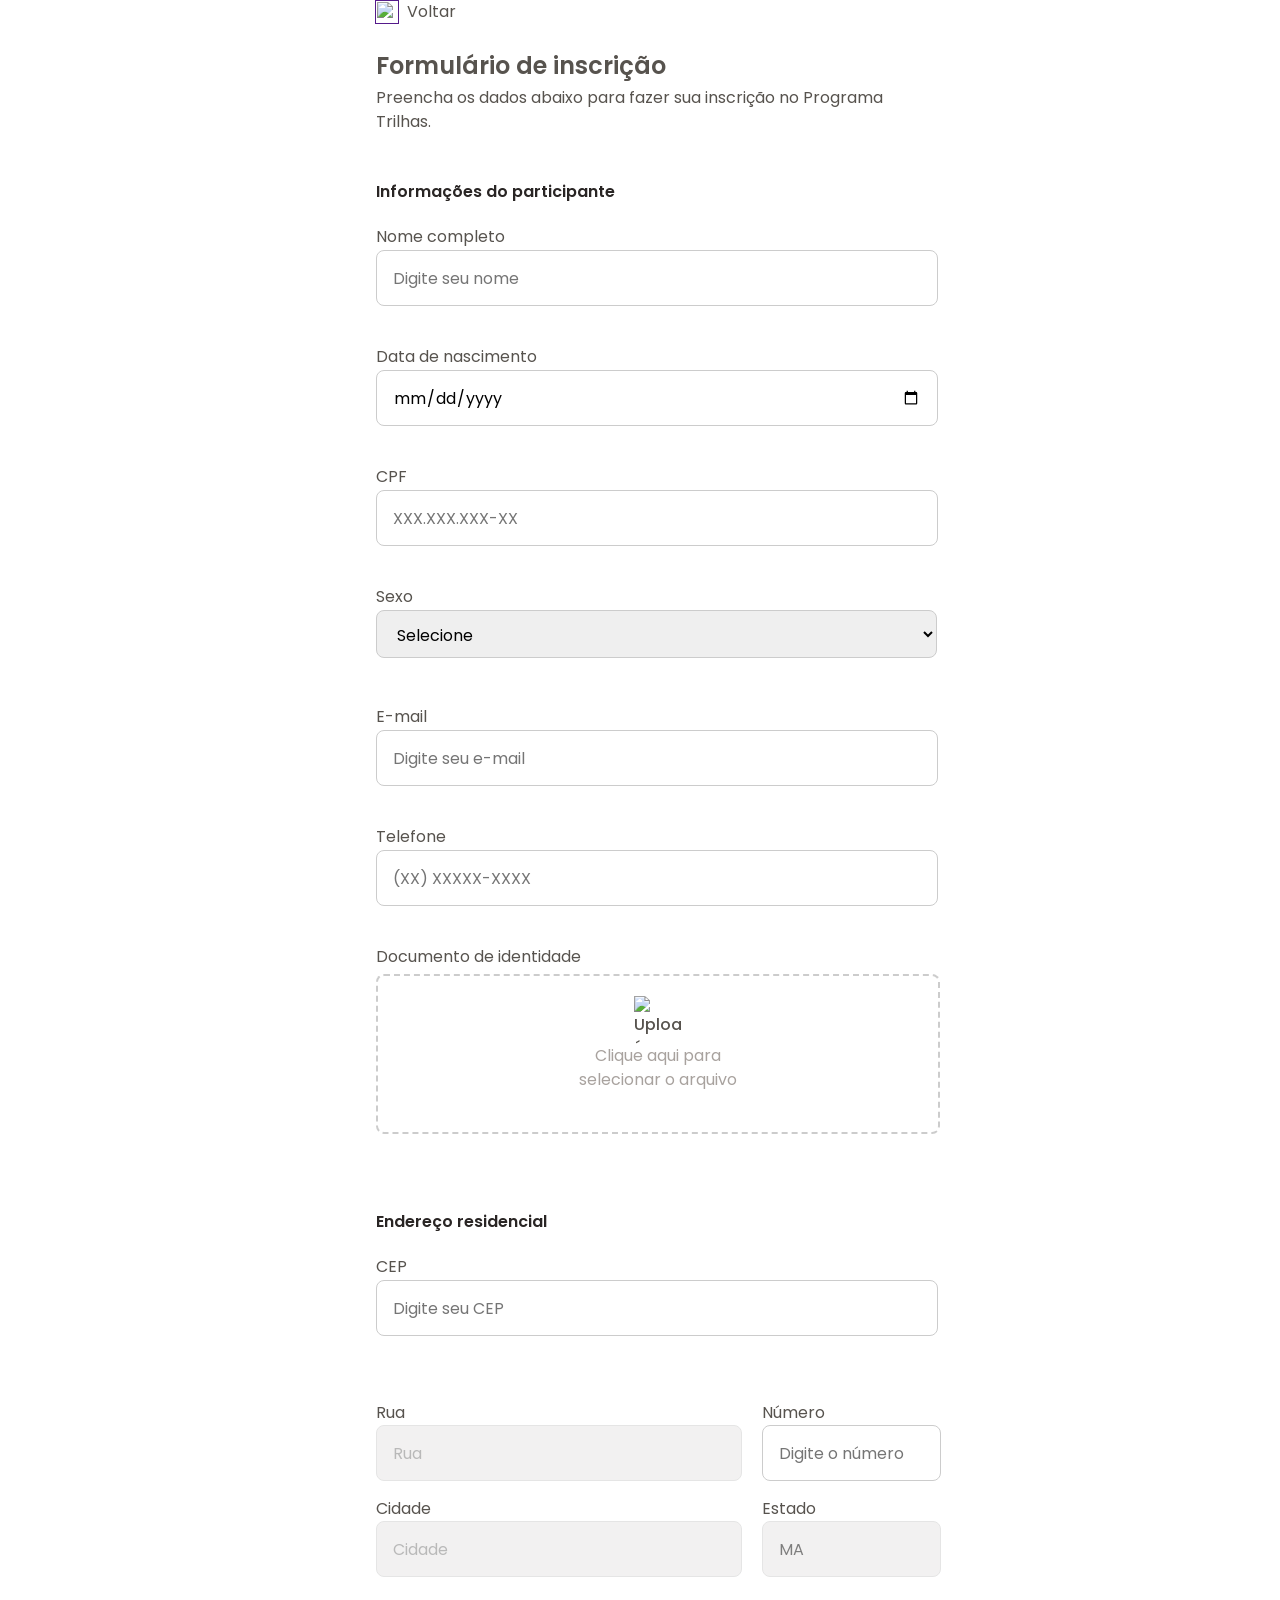
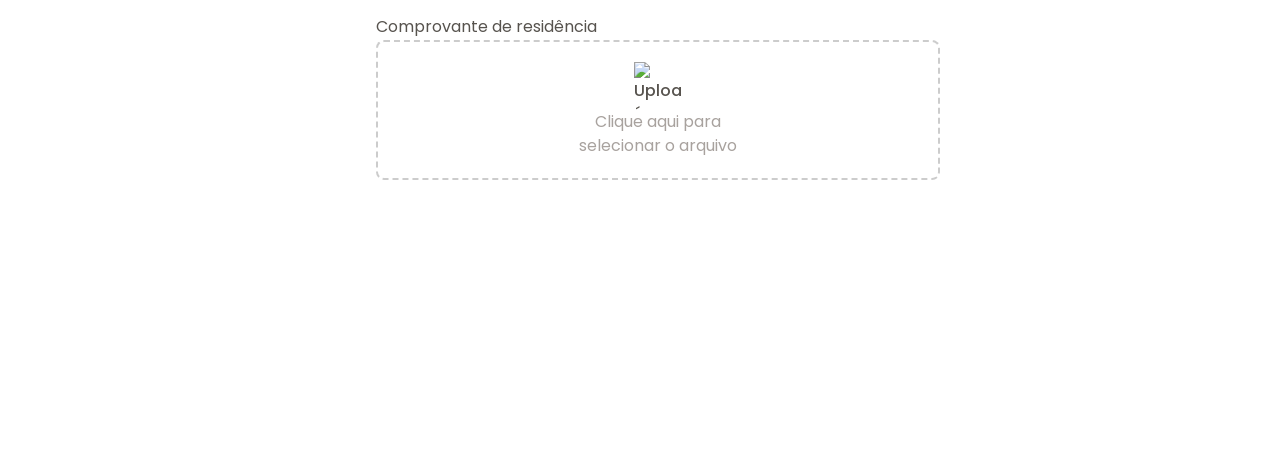
==== Desafio 2/index.html @ 5358ad91 "adição e atualização das primeiras duas seções." ====
<!DOCTYPE html>
<html lang="pt-br">
<head>
    <meta charset="UTF-8">
    <meta name="viewport" content="width=device-width, initial-scale=1.0">
    <title>Plataforma de Inscrição - Trilhas Inova</title>
    <link rel="stylesheet" href="styles/style.css">
</head>
<body>
    <header class="header__container">
        <div class="header__botao">
            <a href="" class="header__botao__link">
                <img src="assets/icons/arrow-left-02.png" alt="" class="header__botao__imagem">
            </a>
            <span class="header__link__texto">Voltar</span>
        </div>
        <div class="header__conteudo">
            <h1 class="header__texto">Formulário de inscrição</h1>
            <h2 class="header__texto__preencher">Preencha os dados abaixo para fazer sua inscrição no Programa Trilhas.</h2>
        </div>
        <body>
            <section class="informacoes__container">
                <h2 class="formulario__secao">Informações do participante</h2>
        
                <form id="form">
                    <div class="formulario__grupo">
                        <label for="nome" class="texto__caixadetexto">Nome completo</label>
                        <input type="text" class="caixadetexto" id="nome" placeholder="Digite seu nome" required>
                    </div>
        
                    <div class="formulario__grupo">
                        <label for="nascimento" class="texto__caixadetexto">Data de nascimento</label>
                        <input type="date" class="caixadetexto" id="nascimento" required>
                    </div>
        
                    <div class="formulario__grupo">
                        <label for="cpf" class="texto__caixadetexto">CPF</label>
                        <input type="text" class="caixadetexto" id="cpf" placeholder="XXX.XXX.XXX-XX" required>
                    </div>
        
                    <div class="formulario__grupo">
                        <label for="sexo" class="texto__caixadetexto">Sexo</label>
                        <select id="sexo" class="caixadetexto" required>
                            <option value="" disabled selected>Selecione</option>
                            <option>Feminino</option>
                            <option>Masculino</option>
                            <option>Outro</option>
                        </select>
                    </div>
        
                    <div class="formulario__grupo" id="#email">
                        <label for="email" class="texto__caixadetexto">E-mail</label>
                        <input type="email" class="caixadetexto" id="email" placeholder="Digite seu e-mail" required>
                        <span class="erro-email">Insira um e-mail válido</span>
                    </div>
        
                    <div class="formulario__grupo">
                        <label for="telefone" class="texto__caixadetexto">Telefone</label>
                        <input type="text" class="caixadetexto" id="telefone" placeholder="(XX) XXXXX-XXXX" required>
                    </div>

                    <div class="formulario__grupo" id="documento__identidade">
                        <label for="documento" class="texto__caixadetexto">Documento de identidade</label>
                        <div class="upload-container">
                            <input type="file" id="documento" class="file-input" accept="image/*, .pdf">
                            <label for="documento" class="file-label">
                                <img src="assets/icons/cloud-upload.png" class="upload__image" alt="Upload Ícone">
                                <span class="upload__text">Clique aqui para selecionar o arquivo</span>
                            </label>
                        </div>
                    </div>
                </form>
            </section>

        <section class="endereco__container">
                <h3 class="formulario__secao">Endereço residencial</h3>
        
        <div class="formulario__grupo">
            <label for="cep" class="texto__caixadetexto">CEP</label>
            <input type="text" class="caixadetexto" id="cep" placeholder="Digite seu CEP" required>
        </div>
        
        <div class="formulario__linha">
            <div class="formulario__grupo__linha" id="linha">
                <label for="rua" class="texto__caixadetexto">Rua</label>
                <input type="text" class="caixadetexto" id="rua" placeholder="Rua" value=>
            </div>

            <div class="formulario__grupo__linha" id="linha">
                <label for="numero" class="texto__caixadetexto">Número</label>
                <input type="text" class="caixadetexto" id="numero" placeholder="Digite o número" required>
            </div>
        </div>
        
        <div class="formulario__linha">
            <div class="formulario__grupo__linha" id="linha">
                <label for="cidade" class="texto__caixadetexto">Cidade</label>
                <input type="text" class="caixadetexto" id="cidade" placeholder="Cidade" value= >
            </div>
            <div class="formulario__grupo__linha" id="linha">
                <label for="estado" class="texto__caixadetexto">Estado</label>
                <input type="text" class="caixadetexto" id="estado" value="MA" readonly>
            </div>
        </div>
        
        <div class="formulario__grupo" id="comprovante__residencia">
            <label for="documento" class="texto__caixadetexto">Comprovante de residência</label>
            <div class="upload-container">
                <input type="file" id="documento" class="file-input" accept="image/*, .pdf">
                <label for="documento" class="file-label">
                    <img src="assets/icons/cloud-upload.png" class="upload__image" alt="Upload Ícone">
                    <span class="upload__text">Clique aqui para selecionar o arquivo</span>
                </label>
            </div>
        </div>
            </section>
        
            <script src="script.js"></script>
        </body>
        </html>
---- Desafio 2/styles/style.css ----
@import url('https://fonts.googleapis.com/css2?family=Poppins:ital,wght@0,100;0,200;0,300;0,400;0,500;0,600;0,700;0,800;0,900;1,100;1,200;1,300;1,400;1,500;1,600;1,700;1,800;1,900&display=swap');

* {
    margin: 0;
    padding: 0;
    font-family: 'Poppins', sans-serif;
}

.header__container {
    display: flex;
    flex-direction: column;
    align-items: center;
    gap: 24px;
}

.header__botao {
    display: flex;
    flex-direction: row;
    margin-right: 450px;
    width: 80px;
    height: 24px;
    gap: 8px;
}

.header__botao__imagem {
    width: 24px;
    height: 24px;
}

.header__link__texto {
    font-weight: 400;
    font-size: 16px;
    line-height: 150%;
    letter-spacing: 0%;
    vertical-align: middle;
    color: #57534E;
    text-decoration: none;
    width: 48px;
    height: 24px;
}

.header__conteudo {
    letter-spacing: 0%;
    vertical-align: middle;
    width: 528px;
    color: #57534E;
    display: flex;
    flex-direction: column;
    gap: 8px;
}

.header__texto {
    font-weight: 600;
    font-size: 24px;
    height: 30px;
}

.header__texto__preencher {
    font-weight: 400;
    font-size: 16px;
    line-height: 150%;
    height: 48px;
}

.informacoes__container, .endereco__container {
    width: 528px;
    height: 832px;
    display: flex;
    flex-direction: column;
    padding: 24px;
    gap: 24px;
}

.endereco__container {
    padding-top: 150px;
}

.formulario__secao {
    width: 528px;
    height: 20px;
    font-size: 16px;
    font-weight: 600;
    line-height: 125%;
    letter-spacing: 0;
    vertical-align: middle;
    color: #292524;
}

.formulario__grupo {
    width: 528px;
    height: 80px;
    display: flex;
    flex-direction: column;
    padding-bottom: 40px;
    gap: 4px;
}

.texto__caixadetexto {
    width: 528px;
    height: 20px;
    font-weight: 400;
    font-size: 16px;
    line-height: 140%;
    letter-spacing: 0;
    color: #57534E;
}

.caixadetexto {
    width: 528px;
    font-size: 16px;
    height: 48px;
    border-radius: 8px;
    padding: 12px 16px 12px 16px;
    border: 1px solid #ccc;
    gap: 8px;
}

#form {
    gap: 24px;
}

#documento__identidade {
    height: 188px;
    gap: 8px;
}

#email {
    height: 96px;
}

#sexo {
    width: 561px;
}

.upload-container {
    position: relative;
    width: 520px;
    height: 160px;
    padding: 20px;
    border: 2px dashed #ccc;
    border-radius: 8px;
    text-align: center;
    cursor: pointer;
}

.file-input {
    display: none;
    width: 528px;
    height: 160px;
}

.file-label {
    display: flex;
    flex-direction: column;
    align-items: center;
    font-size: 16px;
    color: #57534E;
    font-weight: 500;
}

.upload__image {
    width: 48px;
    height: 48px;
}

.upload__text {
    width: 163px;
    height: 48px;
    font-weight: 400;
    font-size: 16px;
    line-height: 150%;
    letter-spacing: 0;
    text-align: center;
    vertical-align: middle;
    color: #A8A29E;
}

.formulario__linha {
    width: 528px;
    height: 72px;
    display: flex;
    gap: 20px;
}

.formulario__grupo__linha {
    width: 528px;
    height: 80px;
    gap: 4px;
}

#rua, #cidade {
    width: 332px;
    height: 30px;
}

#numero, #estado {
    width: 145px;
    height: 30px;
}

#rua, #cidade, #estado {
    opacity: 50%;
    background-color: #E7E5E4;
    border: 1px solid #ccc;
    cursor: not-allowed;
}

#comprovante__residencia {
    padding-top: 24px;
}

/* Tags gerais */
input, select {
    outline: none;
}


input:focus, select:focus {
    border-color: #f97316; /* Laranja */
    box-shadow: 0px 0px 5px rgba(249, 115, 22, 0.5); /* Laranja com opacidade */
}

.erro input {
    border-color: #dc2626 !important; /* Vermelho */
}


.erro-email {
    display: none;
    color: #dc2626; /* Vermelho */
    font-size: 14px;
    margin-top: 4px;
    font-weight: 500;
}


.erro .erro-email {
    display: block;
}
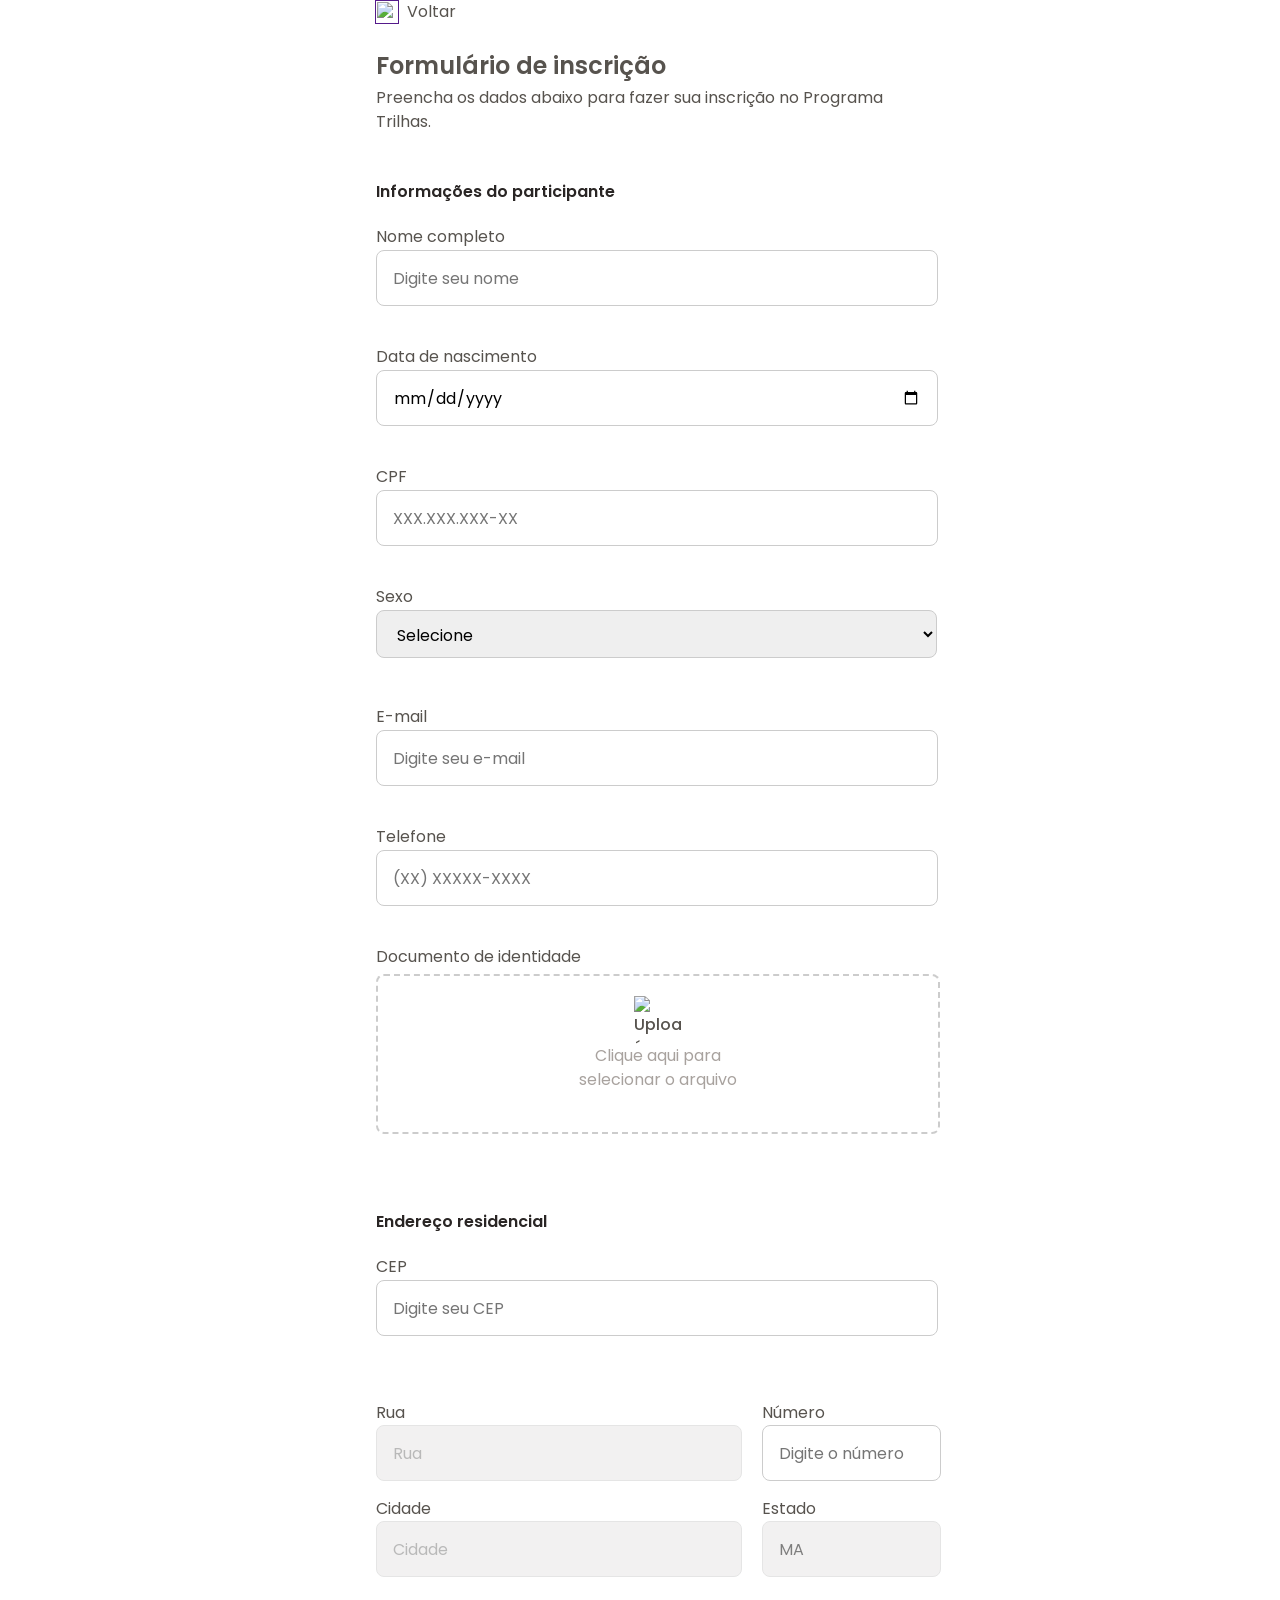
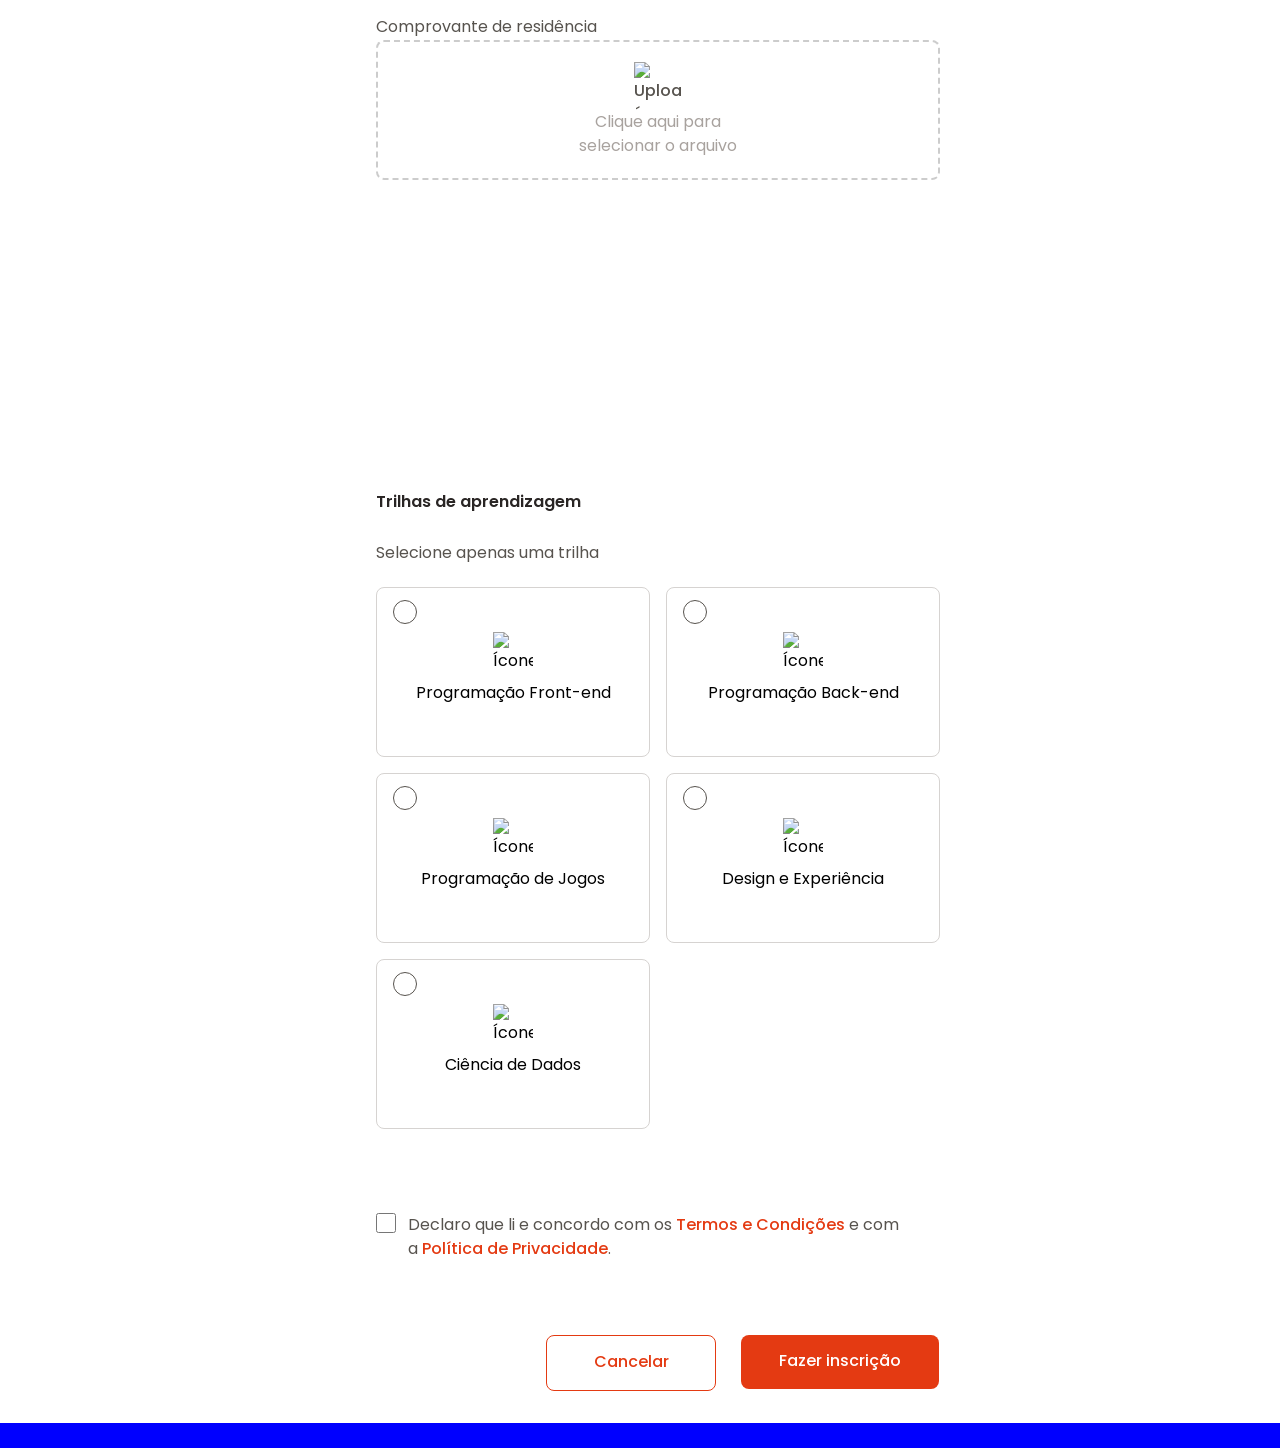
==== commit 859873c0: "finalização da página Finalização do HTML e do CSS da página." ====
--- a/Desafio 2/index.html
+++ b/Desafio 2/index.html
@@ -114,7 +114,55 @@
             </div>
         </div>
             </section>
+        <section class="trilhas__secao">
+            <h3 class="formulario__secao">Trilhas de aprendizagem</h3>
+
+            <div class="trilhas__container">
+                <h3 class="trilhas__titulo">Selecione apenas uma trilha</h3>
+
+                <div class="trilhas__opcoes">
+                    <div class="trilhas__opcao">
+                        <input type="checkbox" class="trilhas__marcar">
+                        <img src="assets/icons/front-end.png" class="trilha__imagem" alt="Ícone Front-end">
+                        <span class="trilha">Programação Front-end</span>
+                    </div>
+                    <div class="trilhas__opcao">
+                        <input type="checkbox" class="trilhas__marcar">
+                        <img src="assets/icons/back-end.png" class="trilha__imagem" alt="Ícone Back-end">
+                        <span class="trilha">Programação Back-end</span>
+                    </div>
+                    <div class="trilhas__opcao">
+                        <input type="checkbox" class="trilhas__marcar">
+                        <img src="assets/icons/jogos.png" class="trilha__imagem" alt="Ícone Jogos">
+                        <span class="trilha">Programação de Jogos</span>
+                    </div>
+                    <div class="trilhas__opcao">
+                        <input type="checkbox" class="trilhas__marcar">
+                        <img src="assets/icons/ux.png" class="trilha__imagem" alt="Ícone UX">
+                        <span class="trilha">Design e Experiência</span>
+                    </div>
+                    <div class="trilhas__opcao">
+                        <input type="checkbox" class="trilhas__marcar">
+                        <img src="assets/icons/Frame 48095973.png" class="trilha__imagem" alt="Ícone ">
+                        <span class="trilha">Ciência de Dados</span>
+                    </div>
+                </div>
+            </div>
+        </section>
+
+        <div class="termos__container">
+            <input type="checkbox" class="termos__check" name="" id="">
+            <p class="termos__texto">Declaro que li e concordo com os <a href="" class="links__politica">Termos e Condições</a> e com a <a href="" class="links__politica">Política de Privacidade</a>.</p>
+        </div>
         
+        <div class="botoes__container">
+            <a href="index.html" class="botao__cancelar"><label for="" class="botao__texto">Cancelar</label></a>
+            <a href="" class="botao__confirmar"><label for="" class="botao__texto2">Fazer inscrição</label></a>
+        </div>
+
+        <footer>
+            <img src="assets/logo/Logo.png" class="imagem__footer" alt="">
+        </footer>
             <script src="script.js"></script>
         </body>
         </html>    
--- a/Desafio 2/styles/style.css
+++ b/Desafio 2/styles/style.css
@@ -95,7 +95,7 @@
     gap: 4px;
 }
 
-.texto__caixadetexto {
+.texto__caixadetexto, .trilhas__titulo {
     width: 528px;
     height: 20px;
     font-weight: 400;
@@ -236,4 +236,177 @@
 
 .erro .erro-email {
     display: block;
+}
+
+.trilhas__secao {
+    width: 528px;
+    height: 472px;
+    gap: 24px;
+}
+
+.trilhas__titulo {
+    padding-top: 30px;
+}
+
+.trilhas__marcar {
+    appearance: none;
+    width: 24px;
+    height: 24px;
+    border-radius: 50%;
+    position: relative;
+    cursor: pointer;
+    border: 0.5px solid #57534E;
+    margin-right: auto;
+    margin-top: -20px;
+    transition: background-color 0.3s ease, border-color 0.3s ease;
+}
+
+.trilhas__marcar:checked {
+    background-color: #F3541C; 
+    border-color: #F3541C;
+}
+
+.trilhas__marcar:checked::after {
+    content: '✔';
+    font-size: 16px;
+    color: white;
+    position: absolute;
+    top: 50%;
+    left: 50%;
+    transform: translate(-50%, -50%);
+    font-weight: bold;
+}
+
+.trilhas__opcao:has(.trilhas__marcar:checked) {
+    border-color: #F3541C; 
+    border-radius: 8px;
+    
+}
+
+.trilhas__opcoes {
+    width: 528px;
+    height: 392px;
+    gap: 16px;
+    padding-top: 25px;
+    display: grid;
+    grid-template-columns: 2fr 2fr;
+
+}
+
+.trilhas__opcao {
+    width: 240px;
+    height: 120px;
+    border: 1px solid #D6D3D1;
+    border-radius: 8px;
+    padding: 32px 16px 16px 16px;
+    gap: 8px;
+    background-color: #FFFFFF;
+    display: flex;
+    flex-direction: column;
+    align-items: center;
+}
+
+.trilha__imagem {
+    width: 40px;
+    height: 40px;
+    gap: 10px;
+}
+
+.termos__container {
+    width: 528px;
+    height: 48px;
+    gap: 12px;
+    margin-top: 225px;
+    display: flex;
+    flex-direction: row;
+}
+
+.termos__check {
+    width: 20px;
+    height: 20px;
+    border-radius: 10px;
+}
+
+.termos__texto {
+    width: 492px;
+    height: 48px;
+    font-weight: 400;
+    font-size: 16px;
+    line-height: 150%;
+    letter-spacing: 0;
+    color: #57534E;
+}
+
+.links__politica {
+    font-weight: 500;
+    font-size: 16px;
+    line-height: 150%;
+    letter-spacing: 0;
+    text-decoration: none;
+    color: #E43A12;
+}
+
+.links__politica:hover {
+    text-decoration: underline;
+}
+
+.botoes__container {
+    width: 528px;
+    height: 64px;
+    display: flex;
+    flex-direction: row;
+    margin-left: 340px;
+    margin-top: 50px;
+}
+
+.botao__cancelar {
+    min-width: 120px;
+    width: 115px;
+    height: 30px;
+    border-radius: 8px;
+    border: 1px solid #E43A12;
+    padding: 12px 24px 12px 24px;
+    text-decoration: none;
+    text-align: center;
+    gap: 8px;
+}
+
+.botao__texto, .botao__texto2 {
+    width: 75px;
+    height: 24px;
+    font-weight: 500;
+    font-size: 16px;
+    line-height: 150%;
+    letter-spacing: 0;
+    text-align: center;
+    vertical-align: middle;
+    color: #E43A12
+}
+
+.botao__confirmar {
+    min-width: 120px;
+    width: 150px;
+    height: 30px;
+    border-radius: 8px;
+    padding: 12px 24px 12px 24px;
+    gap: 8px;
+    text-decoration: none;
+    background-color: #E43A12;
+    text-align: center;
+    margin-left: 25px;
+}
+
+.botao__texto2 {
+    width: 121px;
+    height: 24px;
+    color: #FFFFFF;
+}
+
+footer {
+    width: 100%;
+    background-color: blue;
+}
+
+.imagem__footer {
+    margin-left: 35%;
 }
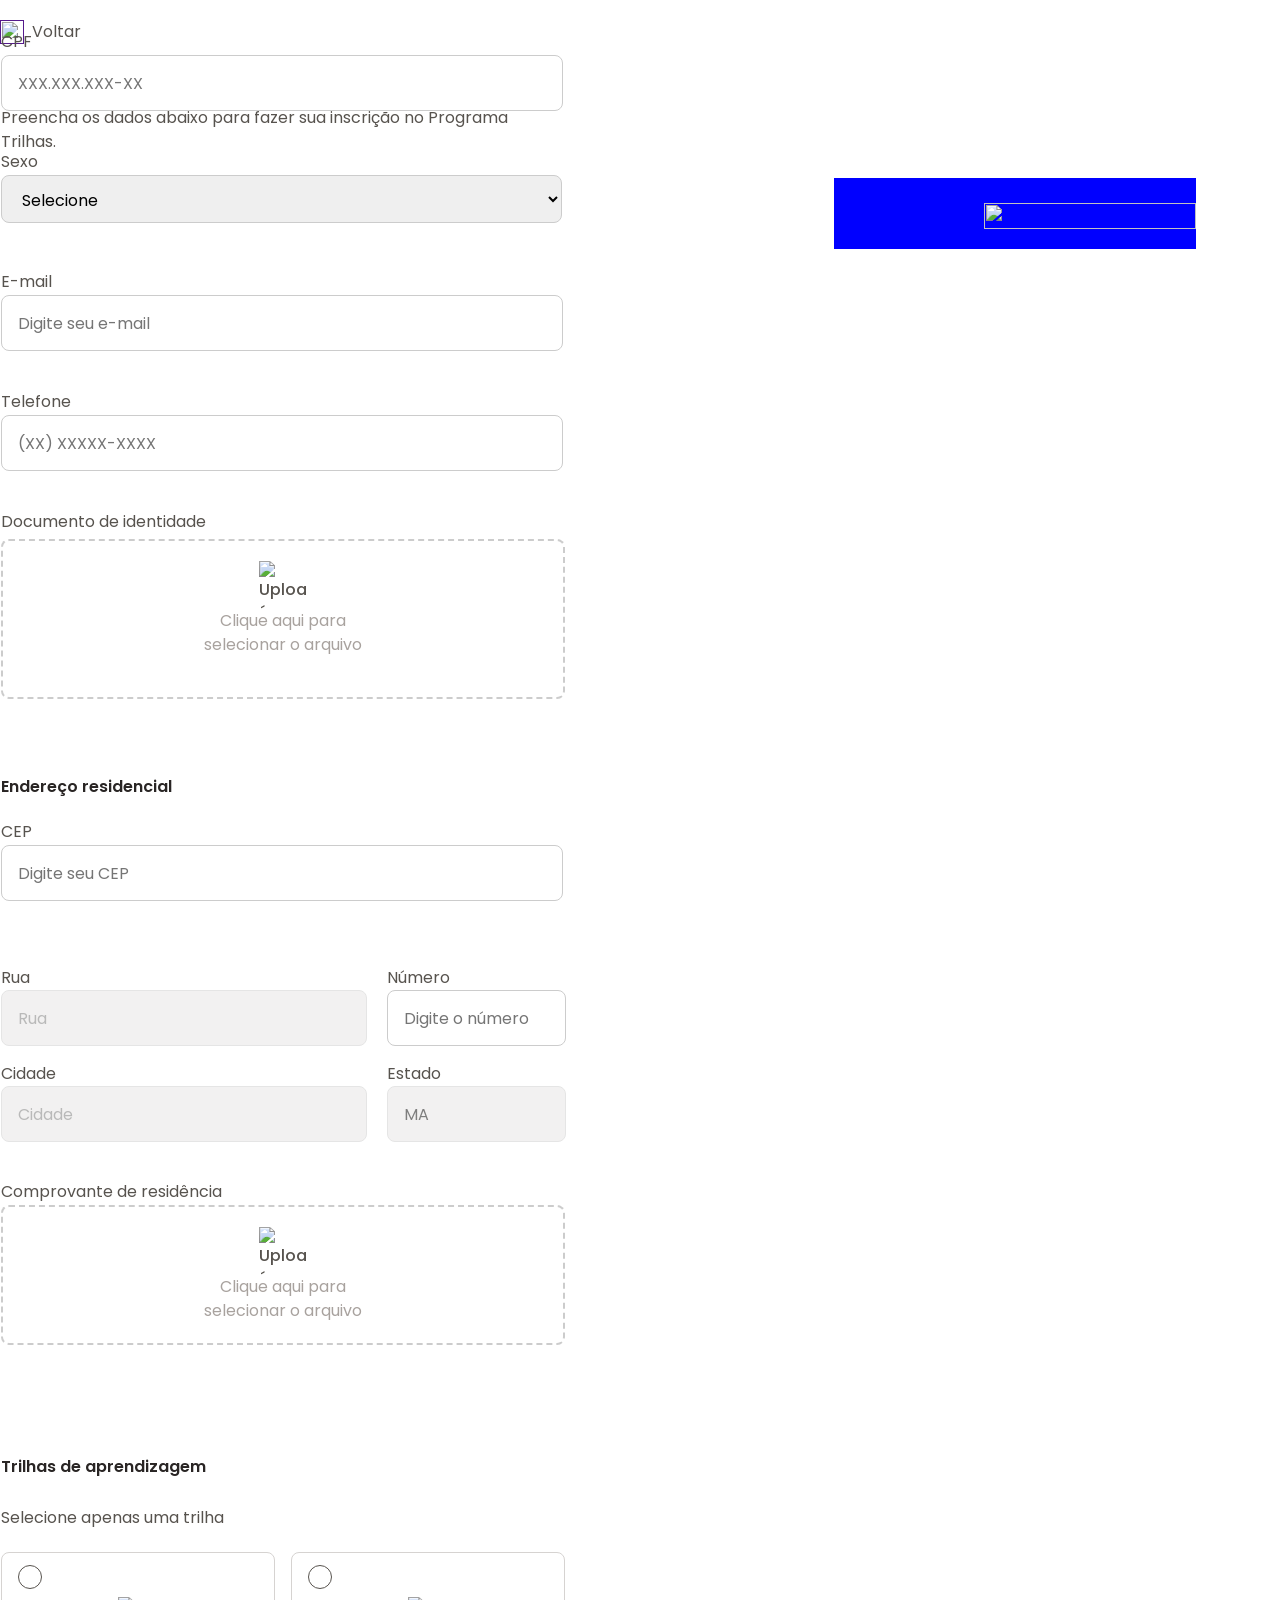
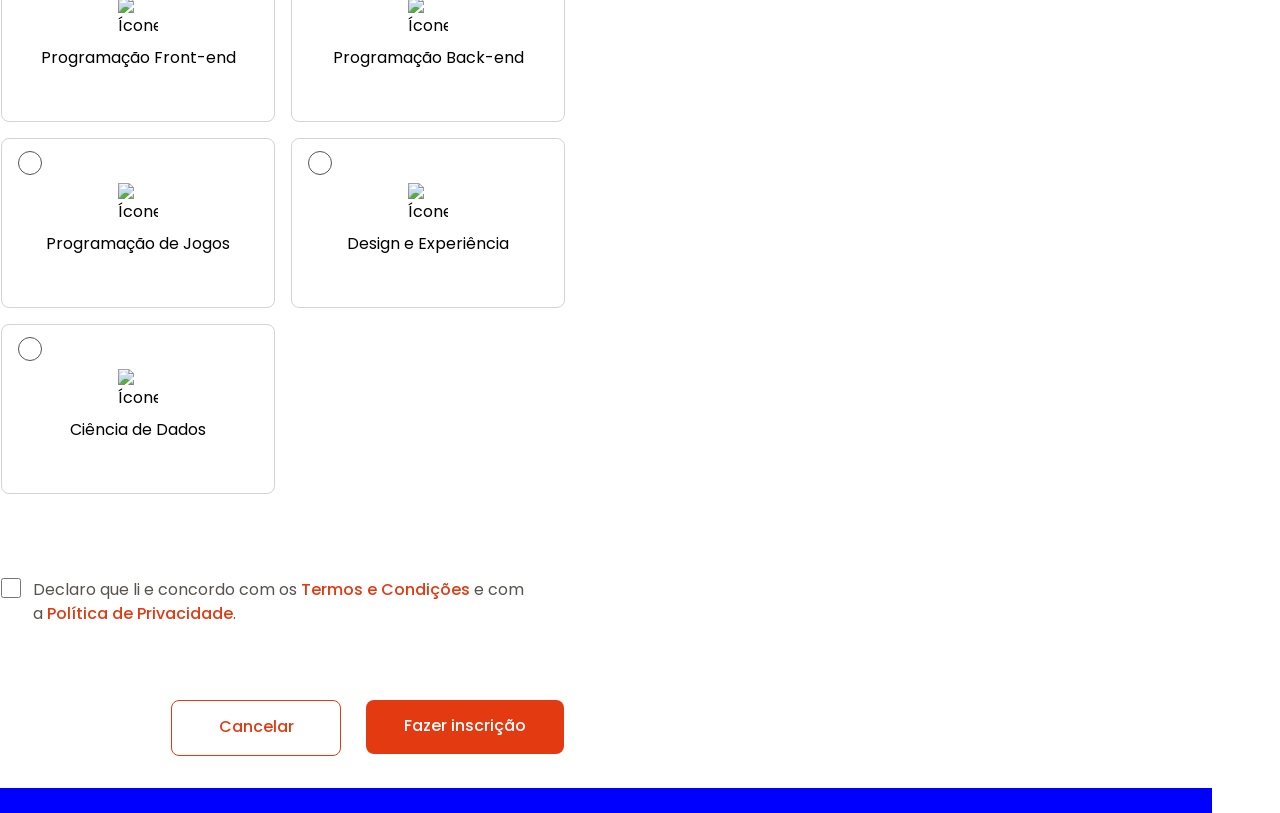
==== commit 68631b1b: "ajustes finais Ajustes finais na aplicação." ====
--- a/Desafio 2/index.html
+++ b/Desafio 2/index.html
@@ -18,7 +18,12 @@
             <h1 class="header__texto">Formulário de inscrição</h1>
             <h2 class="header__texto__preencher">Preencha os dados abaixo para fazer sua inscrição no Programa Trilhas.</h2>
         </div>
+        </header>
         <body>
+            <div class="image__container">
+                <img src="assets/ilustration/Ilustration.png" class="ilustracao" alt="">
+                <img src="assets/logo/Logo.png" class="logo" alt="">
+            </div>
             <section class="informacoes__container">
                 <h2 class="formulario__secao">Informações do participante</h2>
         
@@ -156,15 +161,14 @@
         </div>
         
         <div class="botoes__container">
-            <a href="index.html" class="botao__cancelar"><label for="" class="botao__texto">Cancelar</label></a>
-            <a href="" class="botao__confirmar"><label for="" class="botao__texto2">Fazer inscrição</label></a>
+            <a href="index.html" class="botao__cancelar"><label for="" class="botao__texto" onclick="cancelar()">Cancelar</label></a>
+            <a href="" class="botao__confirmar"><label for="" class="botao__texto2" onclick="confirmar()">Fazer inscrição</label></a>
         </div>
-
+        <script src="scripts/main.js"></script>
+        </body>
         <footer>
             <img src="assets/logo/Logo.png" class="imagem__footer" alt="">
         </footer>
-            <script src="script.js"></script>
-        </body>
         </html>    
         
         
--- a/Desafio 2/styles/style.css
+++ b/Desafio 2/styles/style.css
@@ -6,7 +6,16 @@
     font-family: 'Poppins', sans-serif;
 }
 
-.header__container {
+body {
+    padding-top: 20px;
+    margin-right: 750px;
+}
+
+.informacoes__container {
+    margin-top: -550px; 
+}
+
+.header__container, body {
     display: flex;
     flex-direction: column;
     align-items: center;
@@ -60,6 +69,18 @@
     font-size: 16px;
     line-height: 150%;
     height: 48px;
+}
+
+.image__container {
+    background-color: blue;
+    margin-left: 1500px;
+}
+
+.logo {
+    width: 212.25px;
+    height: 26.49px;
+    margin-left: 150px;
+    padding-bottom: 20px;
 }
 
 .informacoes__container, .endereco__container {
@@ -241,6 +262,7 @@
 .trilhas__secao {
     width: 528px;
     height: 472px;
+    margin-top: -200px;
     gap: 24px;
 }
 
@@ -403,10 +425,10 @@
 }
 
 footer {
-    width: 100%;
+    width: 148vw;
     background-color: blue;
 }
 
 .imagem__footer {
-    margin-left: 35%;
+    margin-left: 57%;
 }
